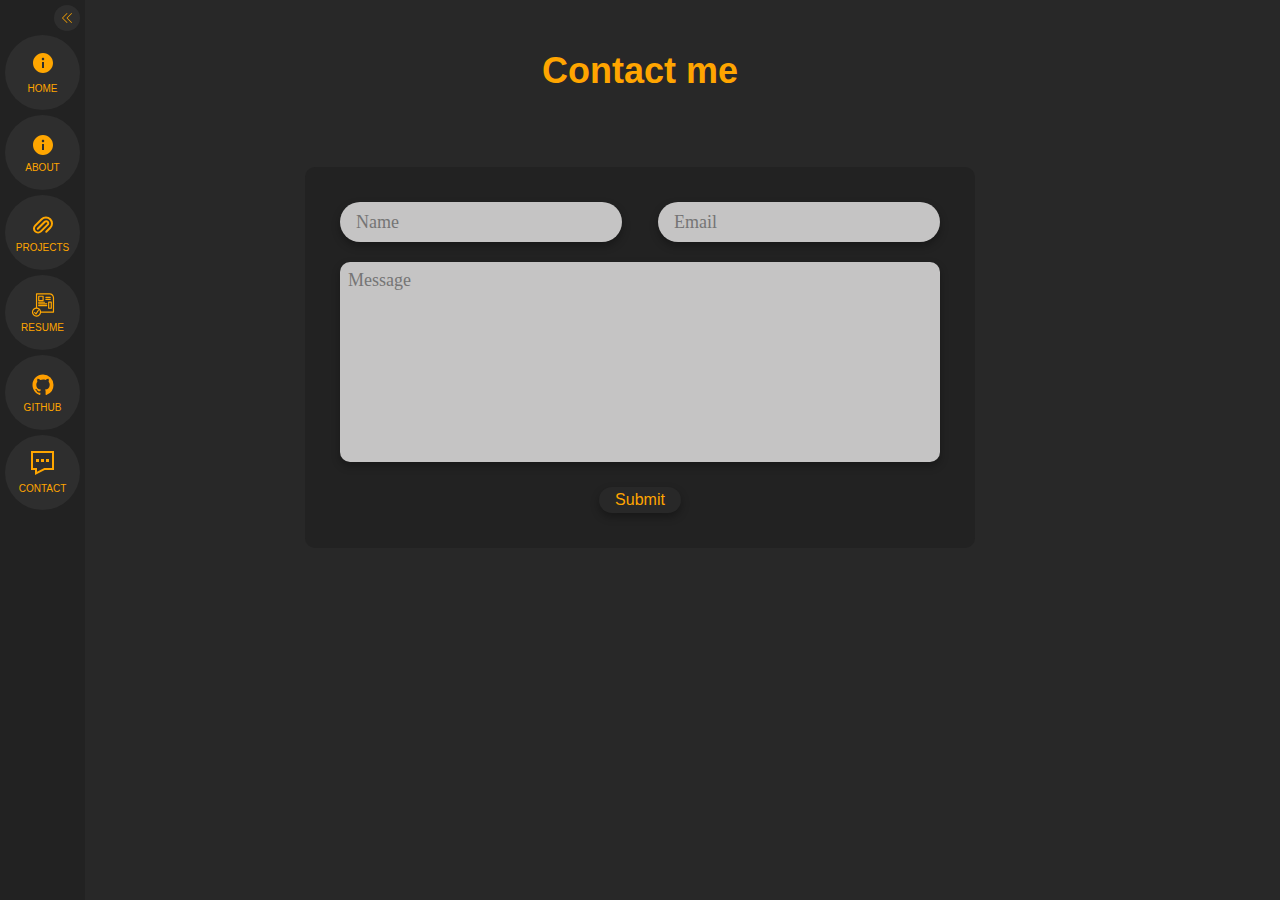
==== contact-form.html @ 844fea78 "Add files via upload" ====
<!DOCTYPE html>
<html lang="en">
  <head>
    <meta charset="UTF-8" />
    <meta http-equiv="X-UA-Compatible" content="IE=edge" />
    <meta name="viewport" content="width=device-width, initial-scale=1.0" />
    <title>Contact</title>
    <link rel="stylesheet" href="general.css" />
    <link rel="stylesheet" href="contact-form.css" />
    <link rel="stylesheet" href="sidebar.css" />
  </head>
  <body>
        <!-- Sidebar -->
        <div class="open-sidebar" id="open-sidebar">
          <button id="open-sidebar-btn" onclick="openSidebar()">
            <img src="icons/sidebar-show.svg" class="dark-theme" />
          </button>
        </div>
        <div class="sidebar-container" id="sidebar-container">
          <div class="hide-sidebar" id="hide-sidebar">
            <button id="hide-sidebar-btn" onclick="closeSidebar()">
              <img src="icons/sidebar-hide.svg" class="dark-theme" />
            </button>
          </div>
          <div class="sidebar-elements">
            <div class="sidebar-link" id="sidebar-link">
              <a href="index.html"
                ><img src="icons/about-dark.svg" class="dark-theme"
              /></a>
              <div>HOME</div>
            </div>
            <div class="sidebar-link" id="sidebar-link">
              <img src="icons/about-dark.svg" class="dark-theme" />
              <div>ABOUT</div>
            </div>
            <div class="sidebar-link" id="sidebar-link">
              <img src="icons/projects.svg" class="dark-theme" />
              <div>PROJECTS</div>
            </div>
            <div class="sidebar-link" id="sidebar-link">
              <img src="icons/resume.svg" class="dark-theme" />
              <div>RESUME</div>
            </div>
            <div class="sidebar-link" id="sidebar-link">
              <img src="icons/github-dark.svg" class="dark-theme" />
              <div>GITHUB</div>
            </div>
            <div class="sidebar-link" id="sidebar-link">
              <a href="contact-form.html">
                <img src="icons/contact.svg" class="dark-theme" />
              </a>
              <div>CONTACT</div>
            </div>
          </div>
        </div>
        <script src="index.js"></script>
      </body>
    </html>
    <!-- Contact form -->
    <div class="contact-from-title-container">
      <h1>Contact me</h1>
    </div>
    <div class="contact-container-main" id="contact-container">
      <div class="contact-container-sub" id="contact-container-sub">
        <form
          id="contact-form"
          class="contact-form"
          action="https://formsubmit.co/0ef05d8377e88b95981713f6e57bee10"
          method="POST"
        >
          <!-- Honeypot -->
          <input type="text" name="_honey" style="display: none" />

          <!-- Disable captcha -->
          <input type="hidden" name="_captcha" value="false" />

          <!-- Success message -->
          <input
            type="hidden"
            name="_next"
            value="https://masoud-m.github.io/Contact-form/success.html"
          />

          <div class="name-email-container">
            <input
              type="text"
              id="name-input"
              class="name-input"
              name="name"
              placeholder="Name"
              required
            />
            <input
              type="email"
              id="email-input"
              class="email-input"
              name="email"
              placeholder="Email"
              required
            />
          </div>
          <textarea
            id="message-input"
            class="message-input"
            name="message"
            rows="4"
            placeholder="Message"
          ></textarea>
          <input type="submit" id="submit-btn" class="submit-btn" />
        </form>
      </div>
    </div>

    <script src="index.js"></script>
  </body>
</html>
---- general.css ----
body {
  margin: 0;
  padding: 0;
  font-family: sans-serif, Arial, Helvetica;
  position: relative;
  background-color: #282828;
}
---- contact-form.css ----
.contact-container-main {
  display: flex;
  justify-content: center;
  margin-top: 75px;
}

h1 {
  text-align: center;
  margin-top: 50px;
  color: orange;
  font-size: 36px;
}

.contact-container-sub {
  padding: 35px;
  background-color: #222222;
  border-radius: 10px;
}

.contact-form {
  display: flex;
  justify-content: center;
  align-items: center;
  flex-direction: column;
}

.name-email-container {
  width: 600px;
  display: flex;
  justify-content: space-between;
}

.name-input,
.email-input {
  background-color: rgb(197, 196, 196);
  width: 250px;
  height: 24px;
  padding: 8px 16px;
  border: none;
  border-radius: 30px;
  margin-bottom: 20px;
  box-shadow: 0 4px 8px rgba(0, 0, 0, 0.3);
  font-size: 18px;
}

.message-input {
  background-color: rgb(197, 196, 196);
  font-size: 18px;
  border: none;
  resize: none;
  border-radius: 10px;
  padding: 8px;
  margin-bottom: 25px;
  width: 600px;
  height: 200px;
  box-sizing: border-box;
  box-shadow: 0 4px 8px rgba(0, 0, 0, 0.3);
}

.submit-btn {
  background-color: #282828;
  color: orange;
  padding: 4px 16px;
  border: none;
  border-radius: 20px;
  font-size: 16px;
  box-shadow: 0 4px 8px rgba(0, 0, 0, 0.3);
}

.submit-btn:hover {
  cursor: pointer;
  background-color: rgba(255, 255, 255, 0.8);
}
.name-input::placeholder,
.email-input::placeholder,
.message-input::placeholder {
  font-family: cursive;
}
---- sidebar.css ----
.sidebar-container {
  z-index: 100;
  background-color: #222222;
  position: fixed;
  left: 0;
  bottom: 0;
  top: 0;
  width: 85px;
  box-sizing: border-box;
  padding: 5px;
  display: unset;
}

.open-sidebar {
  z-index: 100;
  position: fixed;
  top: 5px;
  left: 5px;
  display: none;
}

.open-sidebar img {
  padding: 0;
  height: 10px;
}

.open-sidebar button {
  background-color: #2e2e2e;
  display: flex;
  width: 26px;
  height: 26px;
  border: none;
  justify-content: center;
  align-items: center;
  border-radius: 20px;
}

.open-sidebar button:hover {
  background-color: rgba(128, 128, 128, 0.4);
  transition: 0.3s;
}

.hide-sidebar {
  position: absolute;
  top: 5px;
  right: 5px;
  cursor: pointer;
}

.hide-sidebar button {
  background-color: #2e2e2e;
  display: flex;
  width: 26px;
  height: 26px;
  border: none;
  justify-content: center;
  align-items: center;
  border-radius: 20px;
}

.hide-sidebar img {
  padding: 0;
  height: 10px;
}

.hide-sidebar button:hover {
  background-color: rgba(128, 128, 128, 0.4);
  transition: 0.3s;
}

.sidebar-elements {
  margin-top: 30px;
}

.sidebar-link {
  background-color: #2e2e2e;
  color: orange;
  font-size: 14px;

  display: flex;
  height: 75px;
  border-radius: 37.5px;
  justify-content: center;
  align-items: center;
  flex-direction: column;
  cursor: pointer;
  margin-top: 5px;
  margin-bottom: 5px;
  transition: 0.3s ease all;
}

.sidebar-link:hover {
  border-radius: 0;
}

.sidebar-link div {
  font-family: Roboto, Arial;
  font-size: 10px;
}

.sidebar-link img {
  margin-bottom: 5px;
  height: 24px;
}

.dark-theme {
  filter: invert(70%) sepia(47%) saturate(3388%) hue-rotate(360deg)
    brightness(102%) contrast(105%);
}
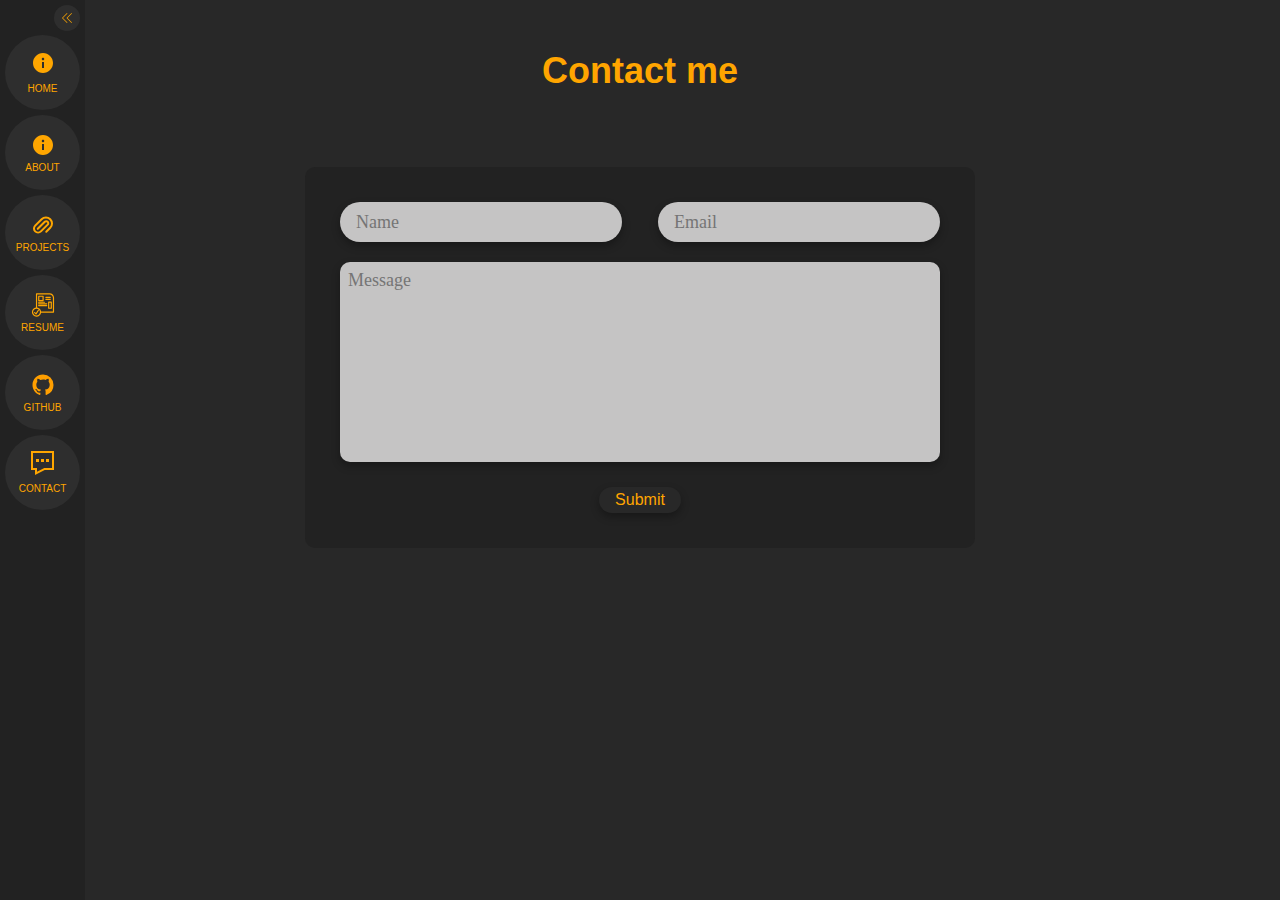
==== commit 753838f4: "Update contact-form.html" ====
--- a/contact-form.html
+++ b/contact-form.html
@@ -78,7 +78,7 @@
           <input
             type="hidden"
             name="_next"
-            value="https://masoud-m.github.io/Contact-form/success.html"
+            value="https://masoud-m.github.io/Portfolio/success.html"
           />
 
           <div class="name-email-container">
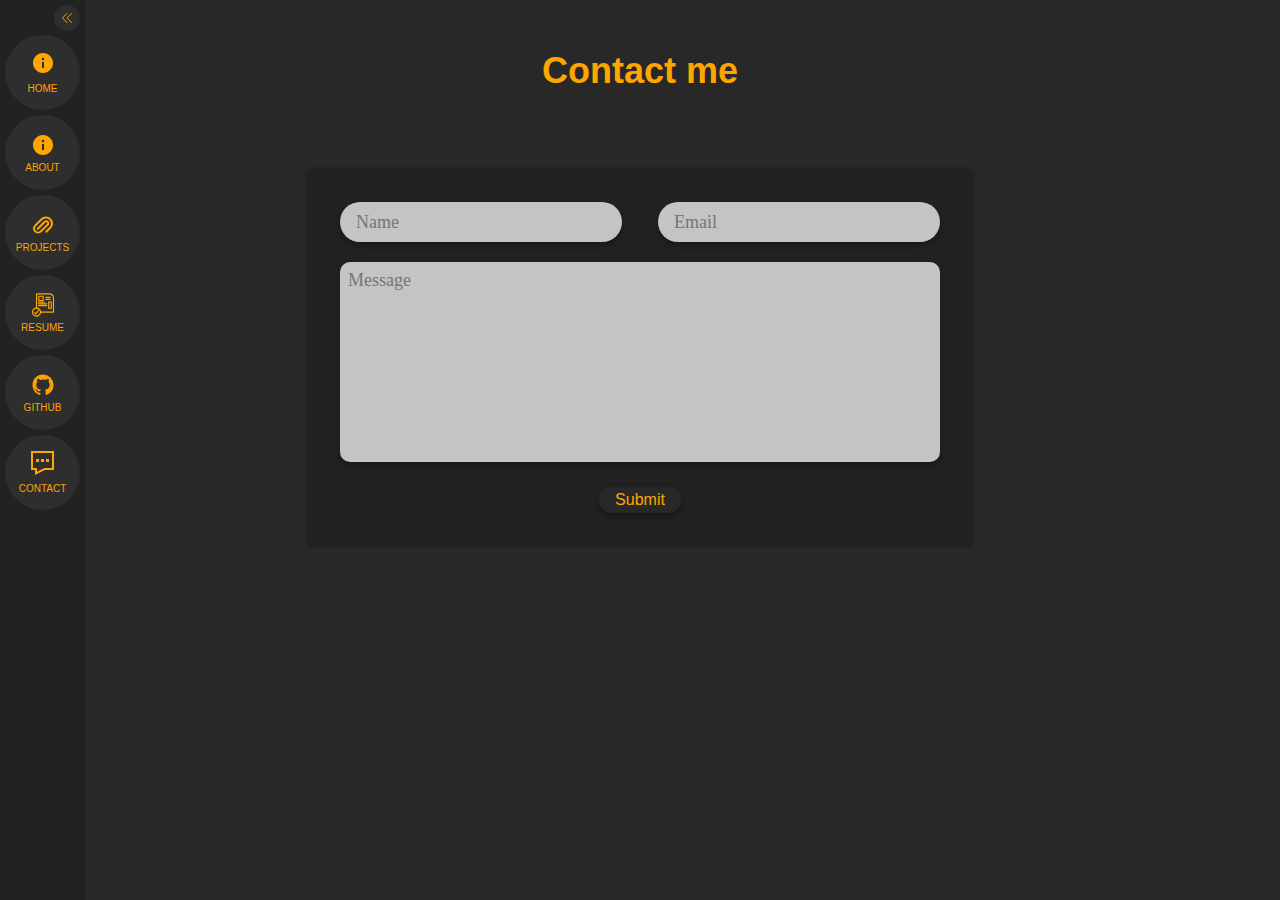
==== commit 1d82e32d: "Add files via upload" ====
--- a/contact-form.html
+++ b/contact-form.html
@@ -10,52 +10,49 @@
     <link rel="stylesheet" href="sidebar.css" />
   </head>
   <body>
-        <!-- Sidebar -->
-        <div class="open-sidebar" id="open-sidebar">
-          <button id="open-sidebar-btn" onclick="openSidebar()">
-            <img src="icons/sidebar-show.svg" class="dark-theme" />
-          </button>
+    <!-- Sidebar -->
+    <div class="open-sidebar" id="open-sidebar">
+      <button id="open-sidebar-btn" onclick="openSidebar()">
+        <img src="icons/sidebar-show.svg" class="dark-theme" />
+      </button>
+    </div>
+    <div class="sidebar-container" id="sidebar-container">
+      <div class="hide-sidebar" id="hide-sidebar">
+        <button id="hide-sidebar-btn" onclick="closeSidebar()">
+          <img src="icons/sidebar-hide.svg" class="dark-theme" />
+        </button>
+      </div>
+      <div class="sidebar-elements">
+        <div class="sidebar-link" id="sidebar-link">
+          <a href="index.html"
+            ><img src="icons/about-dark.svg" class="dark-theme"
+          /></a>
+          <a href="index.html"><div>HOME</div></a>
         </div>
-        <div class="sidebar-container" id="sidebar-container">
-          <div class="hide-sidebar" id="hide-sidebar">
-            <button id="hide-sidebar-btn" onclick="closeSidebar()">
-              <img src="icons/sidebar-hide.svg" class="dark-theme" />
-            </button>
-          </div>
-          <div class="sidebar-elements">
-            <div class="sidebar-link" id="sidebar-link">
-              <a href="index.html"
-                ><img src="icons/about-dark.svg" class="dark-theme"
-              /></a>
-              <div>HOME</div>
-            </div>
-            <div class="sidebar-link" id="sidebar-link">
-              <img src="icons/about-dark.svg" class="dark-theme" />
-              <div>ABOUT</div>
-            </div>
-            <div class="sidebar-link" id="sidebar-link">
-              <img src="icons/projects.svg" class="dark-theme" />
-              <div>PROJECTS</div>
-            </div>
-            <div class="sidebar-link" id="sidebar-link">
-              <img src="icons/resume.svg" class="dark-theme" />
-              <div>RESUME</div>
-            </div>
-            <div class="sidebar-link" id="sidebar-link">
-              <img src="icons/github-dark.svg" class="dark-theme" />
-              <div>GITHUB</div>
-            </div>
-            <div class="sidebar-link" id="sidebar-link">
-              <a href="contact-form.html">
-                <img src="icons/contact.svg" class="dark-theme" />
-              </a>
-              <div>CONTACT</div>
-            </div>
-          </div>
+        <div class="sidebar-link" id="sidebar-link">
+          <img src="icons/about-dark.svg" class="dark-theme" />
+          <div>ABOUT</div>
         </div>
-        <script src="index.js"></script>
-      </body>
-    </html>
+        <div class="sidebar-link" id="sidebar-link">
+          <img src="icons/projects.svg" class="dark-theme" />
+          <div>PROJECTS</div>
+        </div>
+        <div class="sidebar-link" id="sidebar-link">
+          <img src="icons/resume.svg" class="dark-theme" />
+          <div>RESUME</div>
+        </div>
+        <div class="sidebar-link" id="sidebar-link">
+          <img src="icons/github-dark.svg" class="dark-theme" />
+          <div>GITHUB</div>
+        </div>
+        <div class="sidebar-link" id="sidebar-link">
+          <a href="contact-form.html">
+            <img src="icons/contact.svg" class="dark-theme" />
+          </a>
+          <a href="contact-form.html"><div>CONTACT</div></a>
+        </div>
+      </div>
+    </div>
     <!-- Contact form -->
     <div class="contact-from-title-container">
       <h1>Contact me</h1>
@@ -110,7 +107,6 @@
         </form>
       </div>
     </div>
-
     <script src="index.js"></script>
   </body>
 </html>
--- a/contact-form.css
+++ b/contact-form.css
@@ -71,8 +71,13 @@
   cursor: pointer;
   background-color: rgba(255, 255, 255, 0.8);
 }
+
 .name-input::placeholder,
 .email-input::placeholder,
 .message-input::placeholder {
   font-family: cursive;
 }
+
+.success-message {
+  color: orange;
+}
--- a/sidebar.css
+++ b/sidebar.css
@@ -107,3 +107,8 @@
   filter: invert(70%) sepia(47%) saturate(3388%) hue-rotate(360deg)
     brightness(102%) contrast(105%);
 }
+
+.sidebar-link a {
+  text-decoration: none;
+  color: orange;
+}
